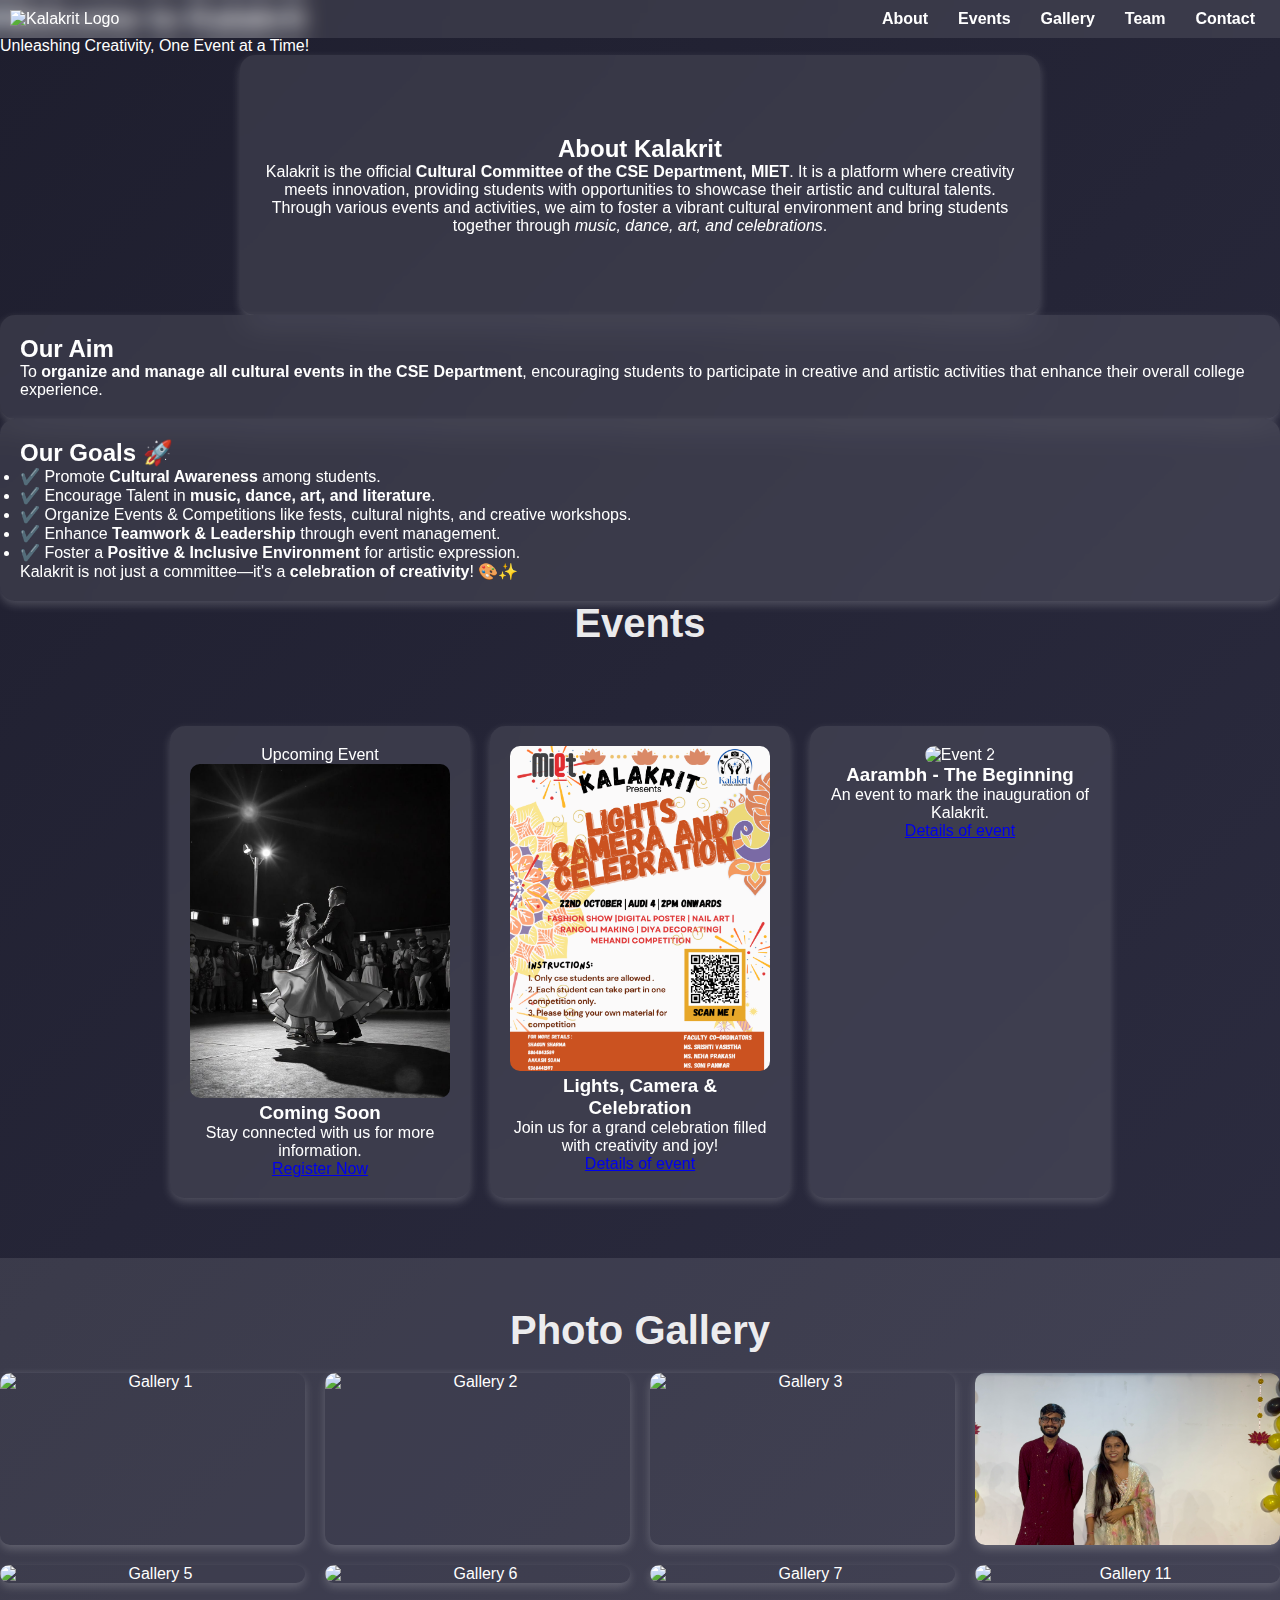
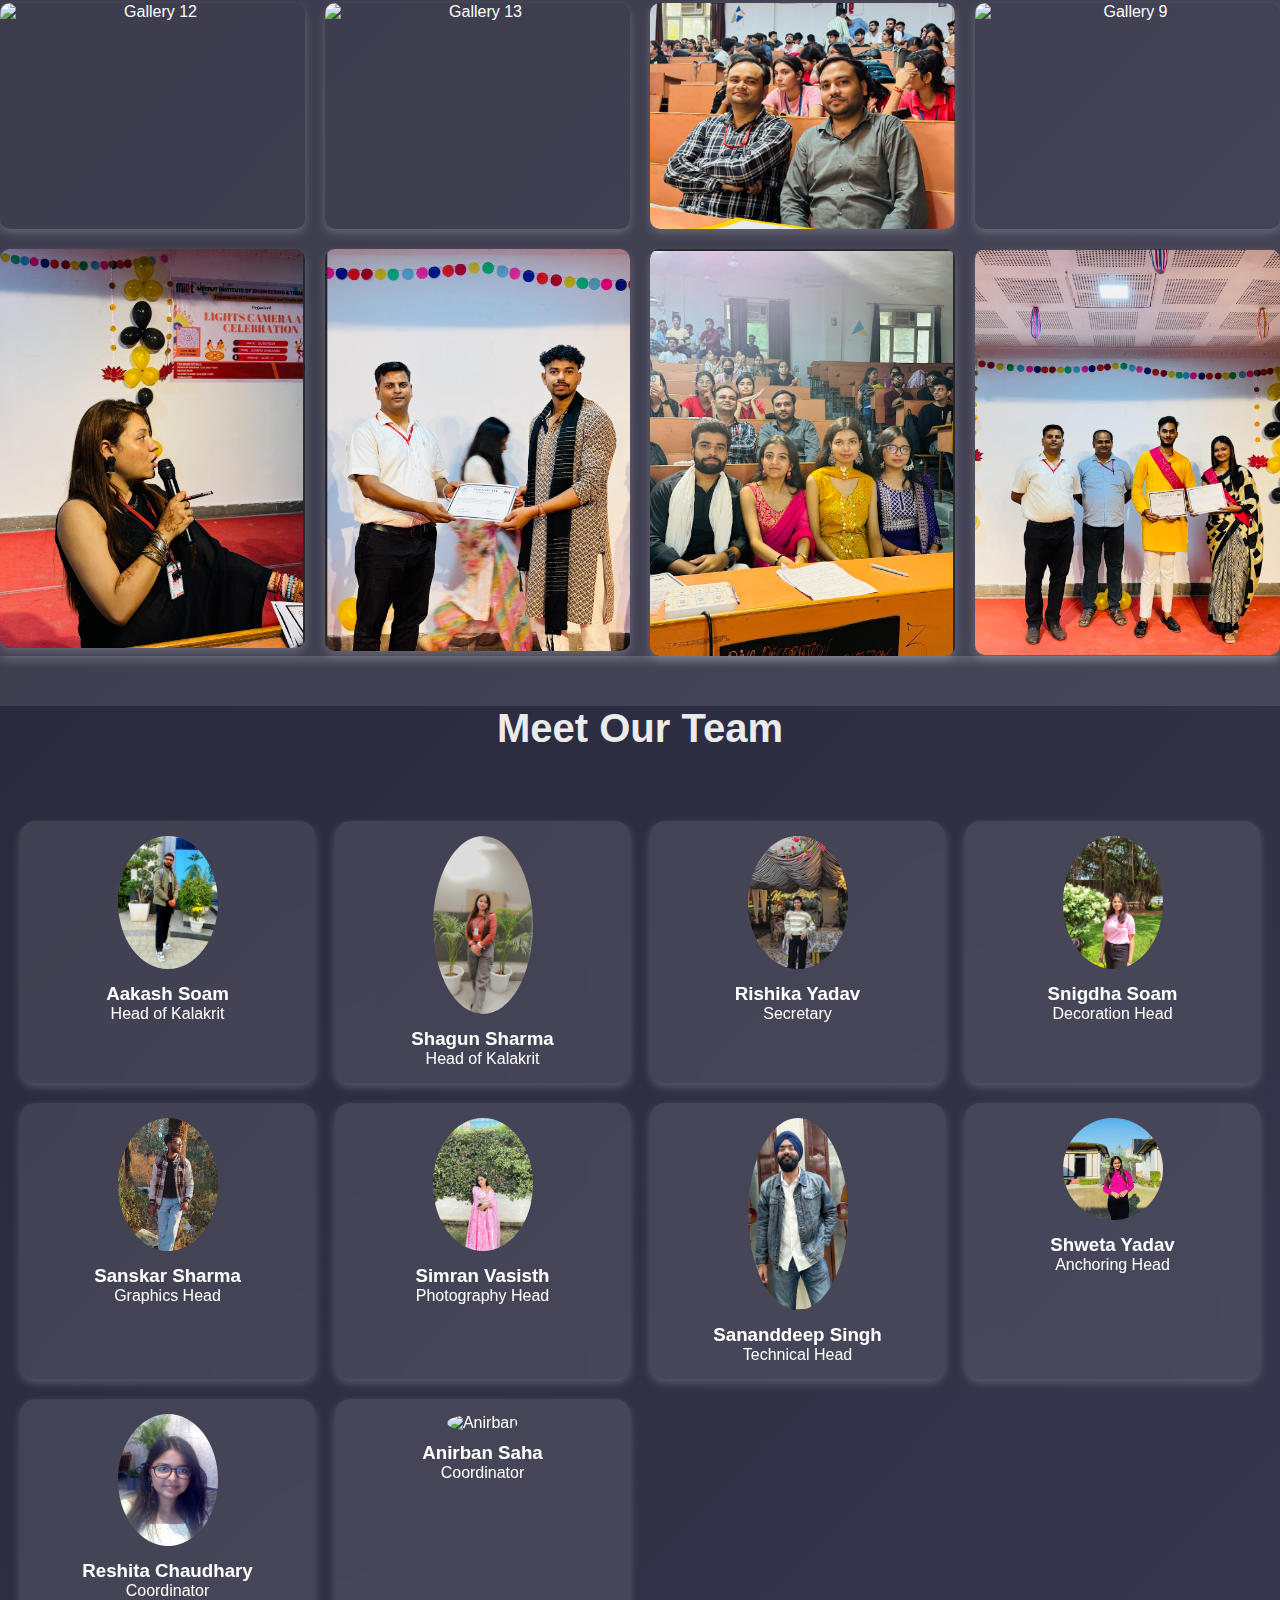
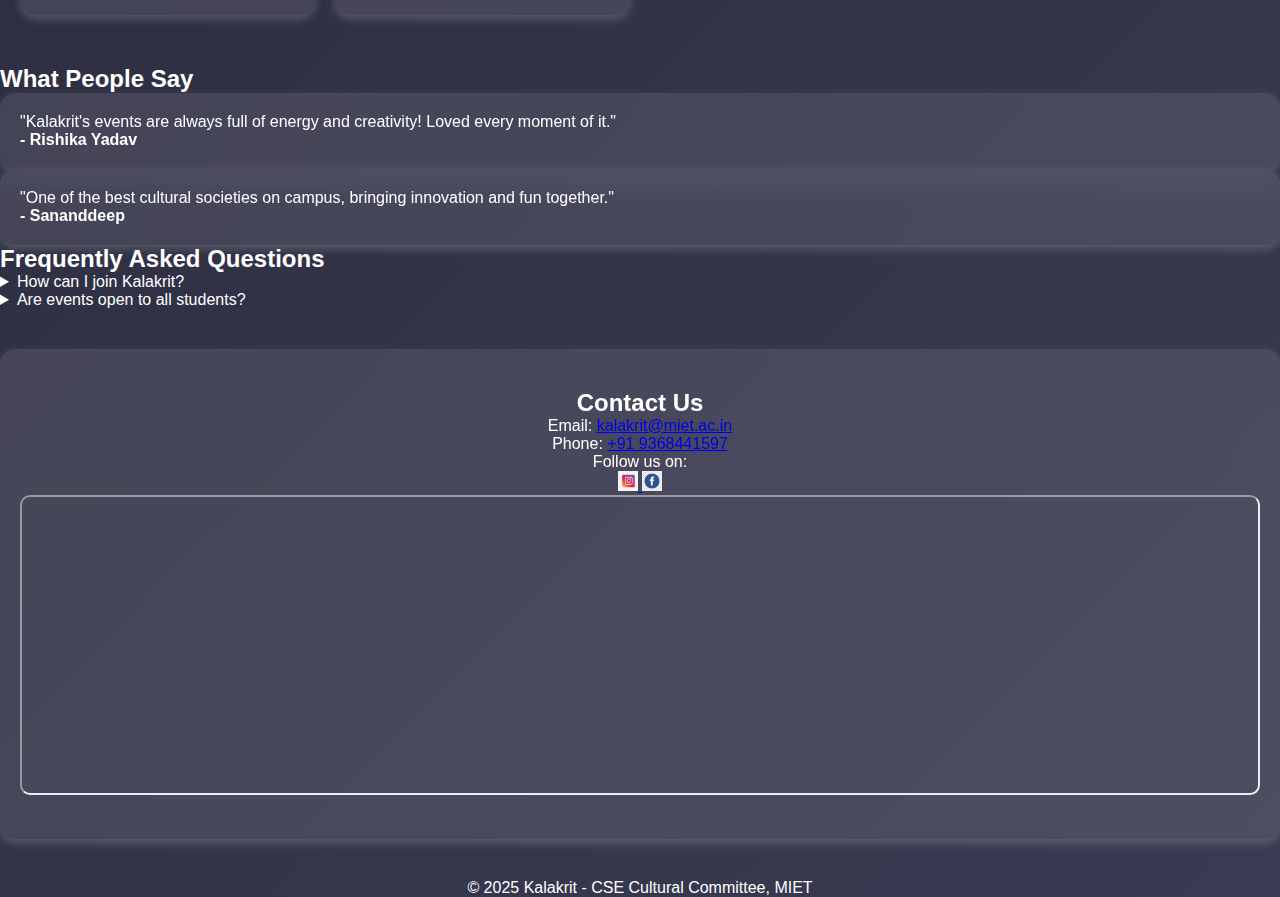
==== index.html @ f22de77b "Add files" ====
<!DOCTYPE html>
<html lang="en">
<head>
    <meta charset="UTF-8">
    <meta name="viewport" content="width=device-width, initial-scale=1.0">
    <title>Kalakrit - CSE Cultural Committee</title>
    <link rel="stylesheet" href="style.css">
    <script defer src="script.js"></script>
</head>
<body>
    <header>
        <div class="logo">
            <img src="img/logo1.png" alt="Kalakrit Logo">
        </div>
        <nav>
            <ul>
                <li><a href="#about">About</a></li>
                <li><a href="#events">Events</a></li>
                <li><a href="#gallery">Gallery</a></li>
                <li><a href="#team">Team</a></li>
                <li><a href="#contact">Contact</a></li>
            </ul>
        </nav>
    </header>
    <section id="home">
        <div class="hero-content">
            <h1>Welcome to Kalakrit</h1>
            <p>Unleashing Creativity, One Event at a Time!</p>
        </div>
    </section>
    <section id="about" class="glass">
        <h2>About Kalakrit</h2>
        <p>
            Kalakrit is the official <b>Cultural Committee of the CSE Department, MIET</b>. 
            It is a platform where creativity meets innovation, providing students with opportunities to showcase their artistic and cultural talents. Through various events and activities, we aim to foster a vibrant cultural environment and bring students together through <i>music, dance, art, and celebrations</i>.  
        </p>
    </section>

    <section class="glass">
        <h2>Our Aim</h2>
        <p>To <b>organize and manage all cultural events in the CSE Department</b>, encouraging students to participate in creative and artistic activities that enhance their overall college experience.</p>
    </section>

    <section class="glass">
        <h2>Our Goals 🚀</h2>
        <ul>
            <li>✔️ Promote <b>Cultural Awareness</b> among students.</li>
            <li>✔️ Encourage Talent in <b>music, dance, art, and literature</b>.</li>
            <li>✔️ Organize Events & Competitions like fests, cultural nights, and creative workshops.</li>
            <li>✔️ Enhance <b>Teamwork & Leadership</b> through event management.</li>
            <li>✔️ Foster a <b>Positive & Inclusive Environment</b> for artistic expression.</li>
        </ul>
        <p>Kalakrit is not just a committee—it's a <b>celebration of creativity</b>! 🎨✨</p>
    </section>

    <section id="events">
        <h2>Events</h2>
        <div class="event-container">
            <div class="event-card glass">
                <label>Upcoming Event</label>
                <img src="img/upevent.jpg" alt="Upcoming Event">
                <h3>Coming Soon</h3>
                <p>Stay connected with us for more information.</p>
                <a href="NewEvent.html">Register Now</a>
            </div>
            <div class="event-card glass">
                <img src="img/event1.png" alt="Event 1">
                <h3>Lights, Camera & Celebration</h3>
                <p>Join us for a grand celebration filled with creativity and joy!</p>
                <a href="#">Details of event</a>
            </div>
            <div class="event-card glass">
                <img src="img/event2.png" alt="Event 2">
                <h3>Aarambh - The Beginning</h3>
                <p>An event to mark the inauguration of Kalakrit.</p>
                <a href="#">Details of event</a>
            </div>
        </div>
    </section>

    <section id="gallery">
        <h2>Photo Gallery</h2>
        <div class="gallery-container">
            <img src="img/1.jpg" alt="Gallery 1">
            <img src="img/2.jpg" alt="Gallery 2">
            <img src="img/3.jpg" alt="Gallery 3">
            <img src="img/4.JPG" alt="Gallery 4">
            <img src="img/5.jpg" alt="Gallery 5">
            <img src="img/6.jpg" alt="Gallery 6">
            <img src="img/7.jpg" alt="Gallery 7">
            <img src="img/15.jpg" alt="Gallery 11">
            <img src="img/17.jpg" alt="Gallery 12">
            <img src="img/18.jpg" alt="Gallery 13">
            <img src="img/10.png" alt="Gallery 17">
            <img src="img/14.jpg" alt="Gallery 9">
            <img src="img/9.png" alt="Gallery 18">
            <img src="img/12.png" alt="Gallery 7">
            <img src="img/13.png" alt="Gallery 14">
            <img src="img/11.png" alt="Gallery 15">
            
           

        </div>
    </section>

    <section id="team">
        <h2>Meet Our Team</h2>
        <div class="team-container">
            <div class="team-card glass">
                <img src="img/me.jpg" alt="Aakash Soam">
                <h3>Aakash Soam</h3>
                <p>Head of Kalakrit</p>
            </div>
            <div class="team-card glass">
                <img src="img/shagun.jpg" alt="Shagun Sharma">
                <h3>Shagun Sharma</h3>
                <p>Head of Kalakrit</p>
            </div>
            <div class="team-card glass">
                <img src="img/rishika.jpg" alt="rishika ">
                <h3>Rishika Yadav</h3>
                <p>Secretary</p>
            </div>
            <div class="team-card glass">
                <img src="img/Sn.jpg" alt="Snigdha Soam">
                <h3>Snigdha Soam</h3>
                <p>Decoration Head</p>
            </div>
            <div class="team-card glass">
                <img src="img/sanskar.jpg" alt="Sanskar Sharma">
                <h3>Sanskar Sharma</h3>
                <p>Graphics Head</p>
            </div>
            <div class="team-card glass">
                <img src="img/simran.jpg" alt="Simran Vasisth">
                <h3>Simran Vasisth</h3>
                <p>Photography Head</p>
            </div>
            <div class="team-card glass">
                <img src="img/Sanndep.jpg" alt="Shweta Yadav">
                <h3>Sananddeep Singh</h3>
                <p>Technical Head</p>
        </div>
        <div class="team-card glass">
                <img src="img/shweta.jpg" alt="Shweta Yadav">
                <h3>Shweta Yadav</h3>
                <p>Anchoring Head</p>
            </div>
        <div class="team-card glass">
            <img src="img/reshita.jpg" alt="reshita ch">
            <h3>Reshita Chaudhary</h3>
            <p>Coordinator</p>
        </div>
        <div class="team-card glass">
        <img src="img/Anirban.jpg" alt="Anirban">
        <h3>Anirban Saha</h3>
        <p>Coordinator</p>
        </div>
    
    </div>
    </section>

    <!-- Testimonials Section -->
    <section id="testimonials">
        <h2>What People Say</h2>
        <div class="testimonial glass">
            <p>"Kalakrit's events are always full of energy and creativity! Loved every moment of it."</p>
            <h4>- Rishika Yadav</h4>
        </div>
        <div class="testimonial glass">
            <p>"One of the best cultural societies on campus, bringing innovation and fun together."</p>
            <h4>- Sananddeep</h4>
        </div>
    </section>

    <section id="faq">
        <h2>Frequently Asked Questions</h2>
        <details>
            <summary>How can I join Kalakrit?</summary>
            <p>You can join by participating in our open recruitments held at the start of the semester.</p>
        </details>
        <details>
            <summary>Are events open to all students?</summary>
            <p>Yes! Any student from MIET can participate in our events.</p>
        </details>
    </section>

    <section id="contact" class="glass">
        <h2>Contact Us</h2>
        <p>Email: <a href="mailto:kalakrit@miet.ac.in">kalakrit@miet.ac.in</a></p>
        <p>Phone: <a href="tel:+919368441597">+91 9368441597</a></p>
        <p>Follow us on:</p>
        <a href="https://instagram.com/miet_kalakrit" target="_blank">
            <img src="img/inlogo.jpg"height="20px" width="20px" alt="Instagram">
        </a>
        <a href="https://facebook.com/kalakrit_cse" target="_blank">
            <img src="img/flogo.jpg" height="20px" width="20px" alt="Facebook">
        </a>
        <div class="map">
            <iframe src="https://www.google.com/maps/place/Meerut+Institute+of+Engineering+and+Technology/@28.9730517,77.6384283,17z/data=!3m1!4b1!4m10!1m2!2m1!1sMeerut+Institute+of+Engineering!3m6!1s0x390c668fdea4d87f:0x8795def814a486e7!8m2!3d28.973047!4d77.6410032!15sCh9NZWVydXQgSW5zdGl0dXRlIG9mIEVuZ2luZWVyaW5nWiEiH21lZXJ1dCBpbnN0aXR1dGUgb2YgZW5naW5lZXJpbmeSARJlbmdpbmVlcmluZ19zY2hvb2yaASNDaFpEU1VoTk1HOW5TMFZKUTBGblNVTm9hMXB0ZEVobkVBReABAPoBBAgAEEM!16s%2Fm%2F07k4y4h?hl=en-US&entry=ttu&g_ep=EgoyMDI1MDIxMS4wIKXMDSoASAFQAw%3D%3D"></iframe>
        </div>
    </section>

    <footer>
        <p>&copy; 2025 Kalakrit - CSE Cultural Committee, MIET</p>
    </footer>
    <script>
// Mobile Navigation Toggle
const nav = document.querySelector("nav ul");
document.querySelector("header").addEventListener("click", () => {
    nav.classList.toggle("show");
});
</script>
</body>
</html>
---- style.css ----
/* General Styles */
* {
    margin: 0;
    padding: 0;
    box-sizing: border-box;
    font-family: 'Poppins', sans-serif;
    
}
body {
    background: linear-gradient(135deg, #1e1e2e, #3a3a52);
    color: #fff;
}

/* Header and Navigation */
header {
    display: flex;
    justify-content: space-between;
    align-items: center;
    padding: 10px;
    background: rgba(255, 255, 255, 0.1);
    backdrop-filter: blur(10px);
    position: fixed;
    width: 100%;
    top: 0;
    z-index: 1000;
}

.logo img {
    height: 50px;
}

nav ul {
    list-style: none;
    display: flex;
}

nav ul li {
    margin: 0 15px;
}

nav ul li a {
    text-decoration: none;
    color: #fff;
    font-weight: bold;
    transition: 0.3s;
}

nav ul li a:hover {
    color: #ff4081;
}

/* Glassmorphic Card Design */
.glass {
    background: rgba(255, 255, 255, 0.1);
    backdrop-filter: blur(15px);
    padding: 20px;
    border-radius: 15px;
    box-shadow: 0 4px 10px rgba(255, 255, 255, 0.2);
    transition: transform 0.3s, box-shadow 0.3s;
}

.glass:hover {
    transform: translateY(-5px);
    box-shadow: 0 6px 15px rgba(255, 255, 255, 0.3);
}

/* Event Cards */
.event-container {
    display: flex;
    flex-wrap: wrap;
    justify-content: center;
    gap: 20px;
    padding: 60px 20px;
}

.event-card {
    width: 300px;
    text-align: center;
    border-radius: 15px;
    overflow: hidden;
}

.event-card img {
    width: 100%;
    border-radius: 10px;
}

/* About Section */
#about {
    padding: 80px 20px;
    text-align: center;
    max-width: 800px;
    margin: auto;
}
#events h2 {
    font-size: 2.5rem;
    margin-bottom: 20px;
    color: rgba(255, 255, 255, 0.916);
    text-align: center;
}
#team h2 {
    font-size: 2.5rem;
    margin-bottom: 20px;
    color: rgba(255, 255, 255, 0.916);
    text-align: center;
}
/* Gallery Section */
#gallery {
    padding: 50px 0;
    text-align: center;
    background: rgba(255, 255, 255, 0.1);
}

#gallery h2 {
    font-size: 2.5rem;
    margin-bottom: 20px;
    color: rgba(255, 255, 255, 0.916);
}

.gallery-container {
    display: grid;
    grid-template-columns: repeat(auto-fill, minmax(250px, 1fr));
    gap: 20px;
    justify-items: center;
    box-shadow: 0 4px 10px rgba(255, 255, 255, 0.2);
}

.gallery-container img {
    width: 100%;
    height: auto;
    border-radius: 10px;
    box-shadow: 0 4px 10px rgba(255, 255, 255, 0.2);
    transition: transform 0.3s ease, box-shadow 0.3s ease;
}

.gallery-container img:hover {
    transform: scale(1.05);
    box-shadow: 0 6px 12px rgba(0, 0, 0, 0.15);
}

/* Responsive Design */
@media (max-width: 768px) {
    .gallery-container {
        grid-template-columns: repeat(auto-fill, minmax(200px, 1fr));
    }
}

@media (max-width: 480px) {
    .gallery-container {
        grid-template-columns: 1fr;
    }
}

/* Team Section */
.team-container {
    display: grid;
    grid-template-columns: repeat(auto-fit, minmax(250px, 1fr));
    gap: 20px;
    padding: 50px 20px;
}

.team-card {
    text-align: center;
    padding: 15px;
    border-radius: 15px;
    transition: transform 0.3s;
}

.team-card:hover {
    transform: scale(1.05);
}

.team-card img {
    width: 100px;
    border-radius: 50%;
    margin-bottom: 10px;
    transition: transform 0.3s;
}

.team-card img:hover {
    transform: scale(1.1);
}

/* Contact Section */
#contact {
    text-align: center;
    padding: 40px 20px;
    margin: 40px auto;
}

.social-links {
    display: flex;
    justify-content: center;
    gap: 15px;
    margin-top: 10px;
}

.social-links a {
    display: inline-block;
    transition: transform 0.3s;
}

.social-links a:hover {
    transform: scale(1.2);
}

.social-links img {
    width: 200px;
    height: 200px;
    border-radius: 100%;
}

/* Map Alignment */
.map iframe {
    width: 100%;
    height: 300px;
    border-radius: 10px;
}

/* Responsive Design */
@media (max-width: 768px) {
    header {
        flex-direction: column;
    }

    nav ul {
        flex-direction: column;
        display: none;
    }

    nav ul.show {
        display: flex;
    }

    .event-container,
    .team-container {
        flex-direction: column;
        align-items: center;
    }
}
footer{
    text-align: center;
}
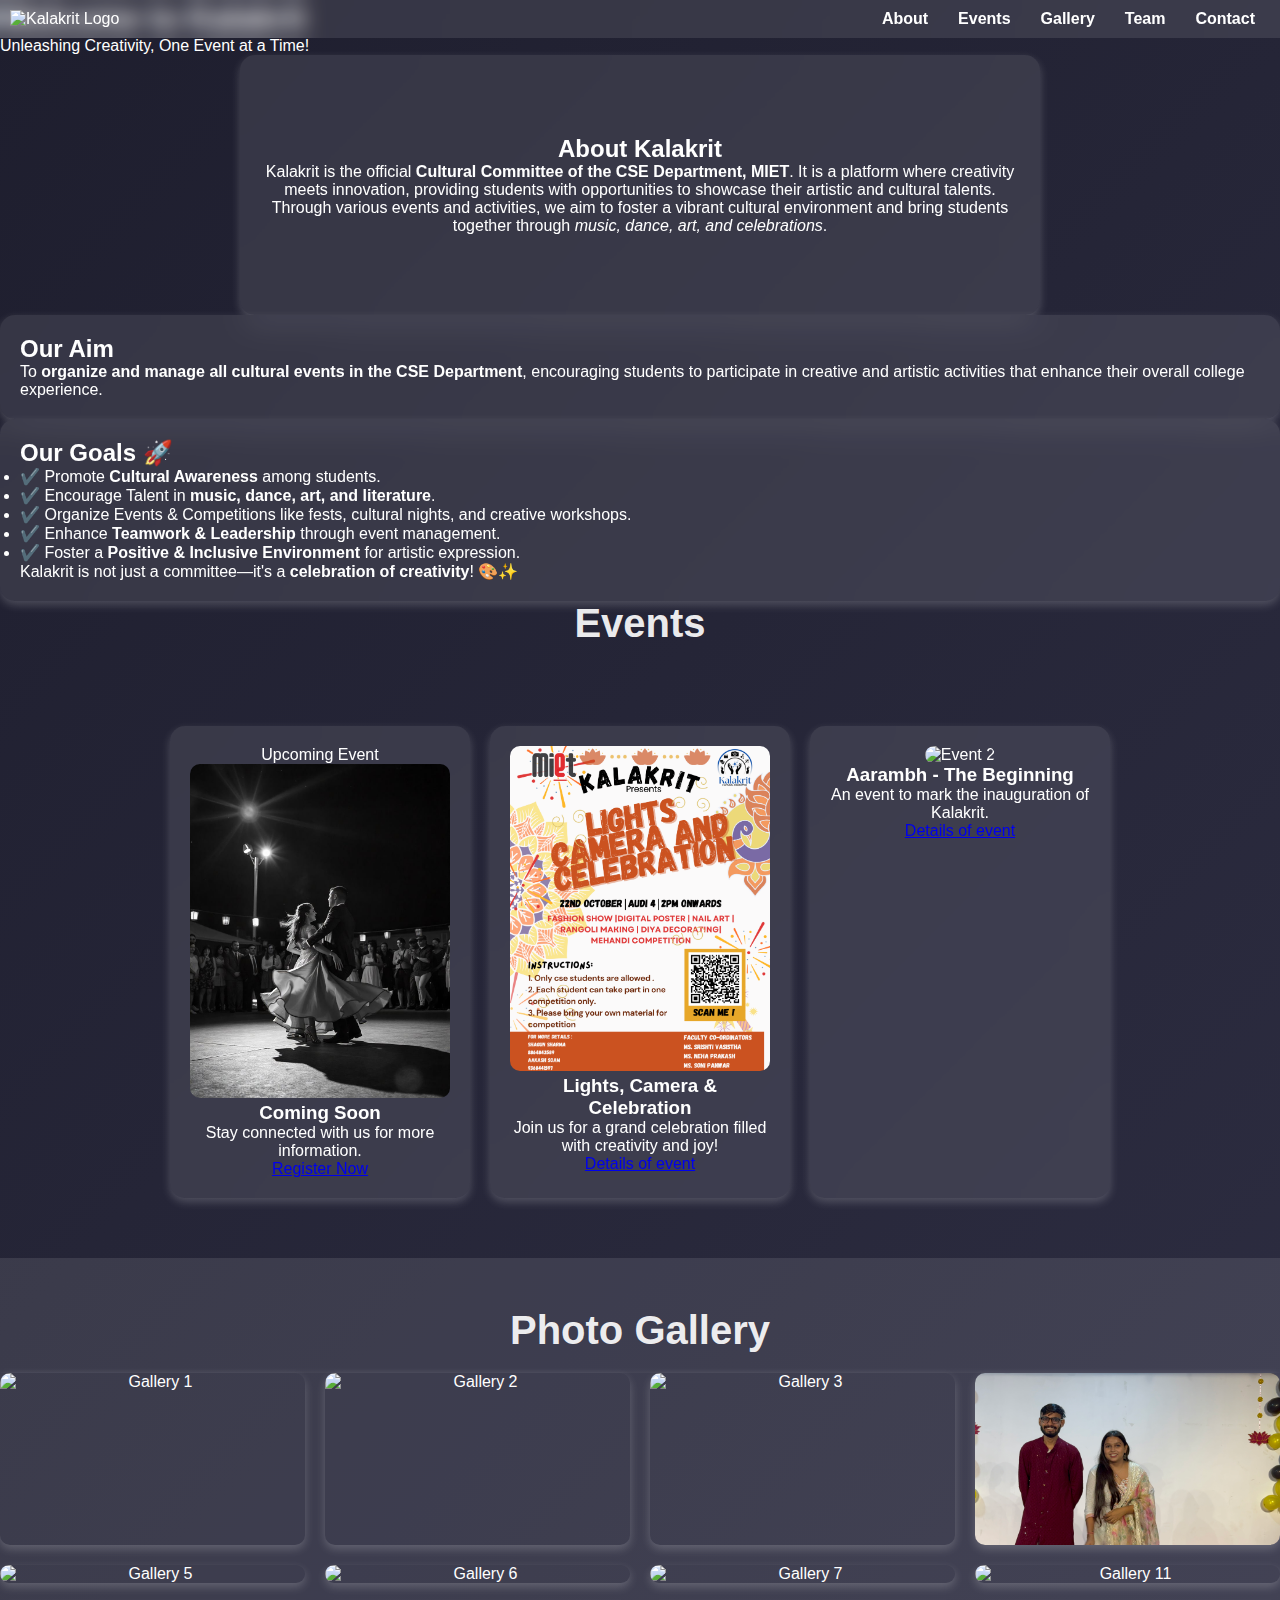
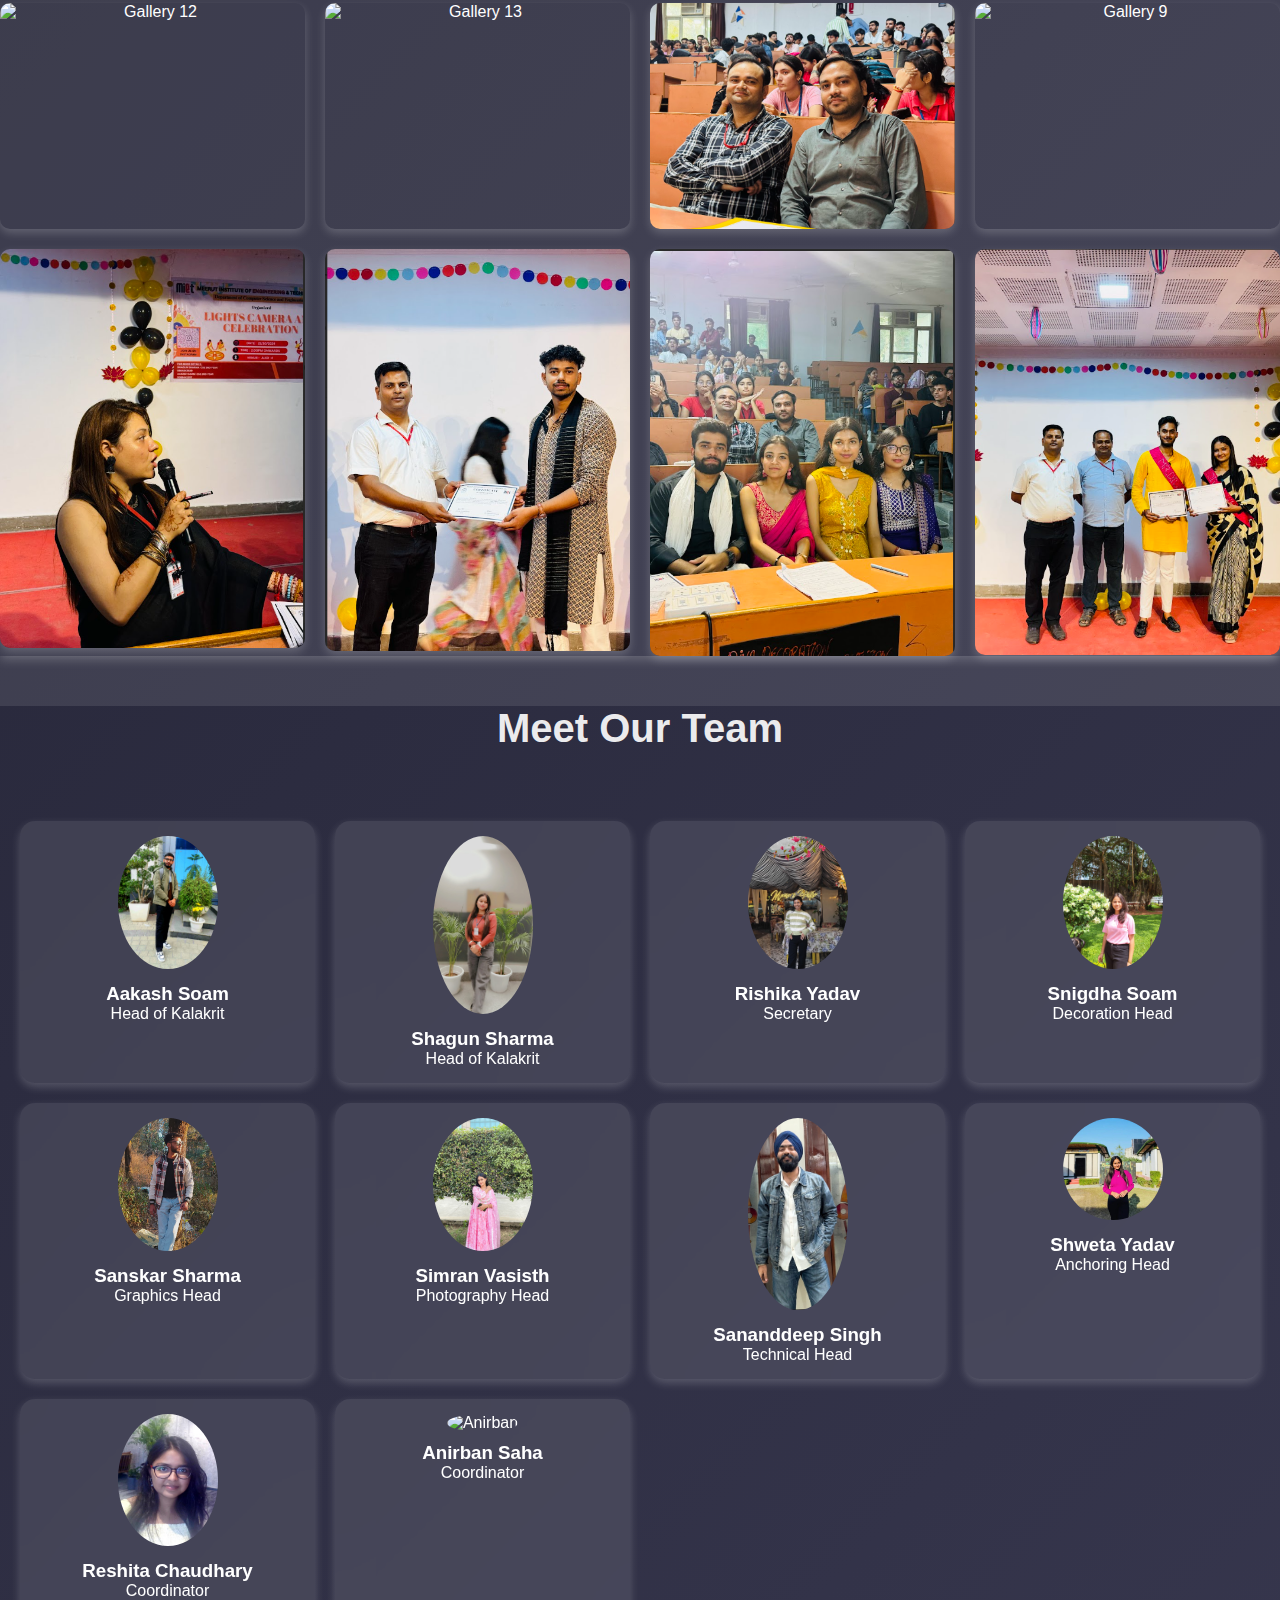
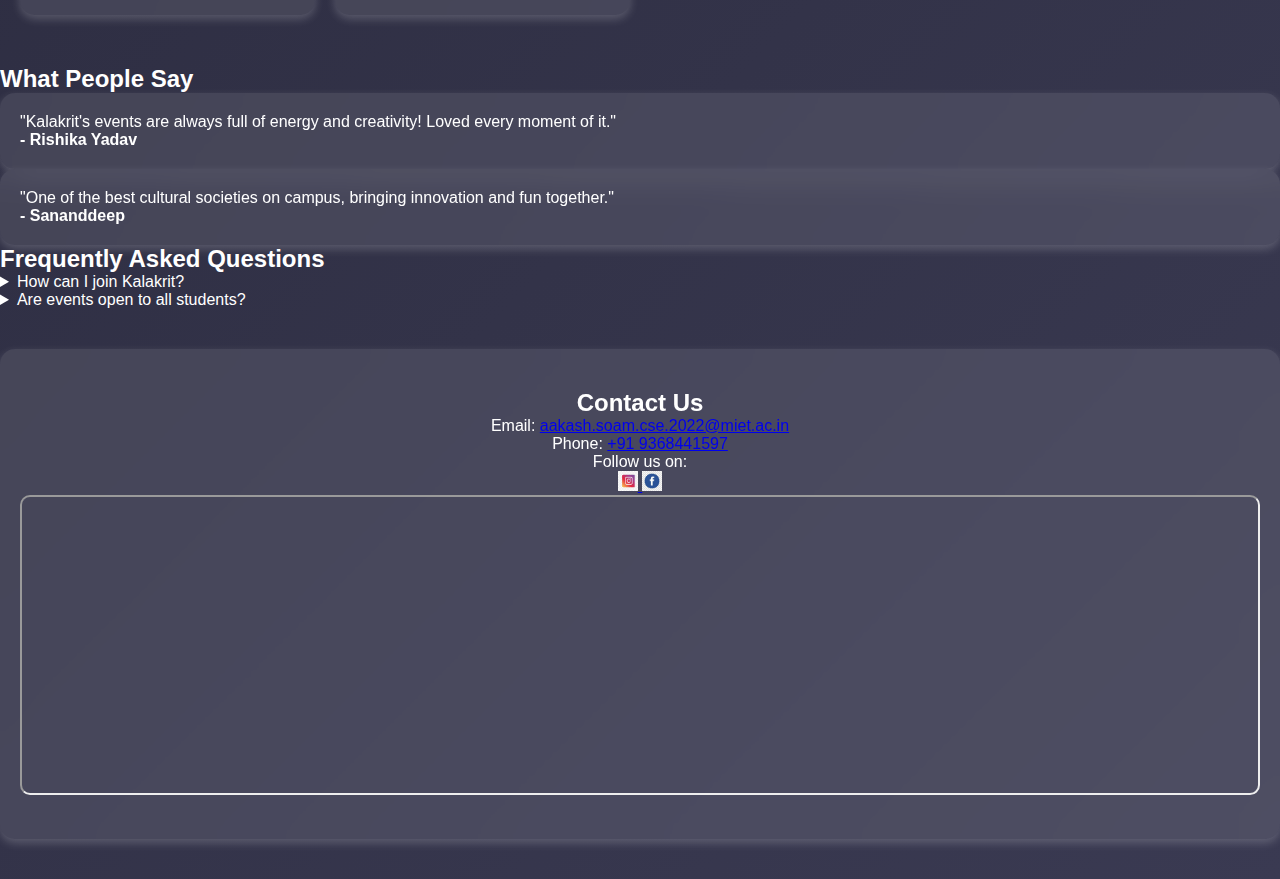
==== commit aa6908c7: "Update index.html" ====
--- a/index.html
+++ b/index.html
@@ -187,7 +187,7 @@
 
     <section id="contact" class="glass">
         <h2>Contact Us</h2>
-        <p>Email: <a href="mailto:kalakrit@miet.ac.in">kalakrit@miet.ac.in</a></p>
+        <p>Email: <a href="mailto:kalakrit@miet.ac.in">aakash.soam.cse.2022@miet.ac.in</a></p>
         <p>Phone: <a href="tel:+919368441597">+91 9368441597</a></p>
         <p>Follow us on:</p>
         <a href="https://instagram.com/miet_kalakrit" target="_blank">
@@ -197,7 +197,7 @@
             <img src="img/flogo.jpg" height="20px" width="20px" alt="Facebook">
         </a>
         <div class="map">
-            <iframe src="https://www.google.com/maps/place/Meerut+Institute+of+Engineering+and+Technology/@28.9730517,77.6384283,17z/data=!3m1!4b1!4m10!1m2!2m1!1sMeerut+Institute+of+Engineering!3m6!1s0x390c668fdea4d87f:0x8795def814a486e7!8m2!3d28.973047!4d77.6410032!15sCh9NZWVydXQgSW5zdGl0dXRlIG9mIEVuZ2luZWVyaW5nWiEiH21lZXJ1dCBpbnN0aXR1dGUgb2YgZW5naW5lZXJpbmeSARJlbmdpbmVlcmluZ19zY2hvb2yaASNDaFpEU1VoTk1HOW5TMFZKUTBGblNVTm9hMXB0ZEVobkVBReABAPoBBAgAEEM!16s%2Fm%2F07k4y4h?hl=en-US&entry=ttu&g_ep=EgoyMDI1MDIxMS4wIKXMDSoASAFQAw%3D%3D"></iframe>
+            <iframe src="https://www.google.com/maps/place/Meerut+Institute+of+Engineering+and+Technology/@28.973047,77.6384283,17z/data=!3m1!4b1!4m6!3m5!1s0x390c668fdea4d87f:0x8795def814a486e7!8m2!3d28.973047!4d77.6410032!16s%2Fm%2F07k4y4h?entry=ttu&g_ep=EgoyMDI1MDIyMy4xIKXMDSoASAFQAw%3D%3D></iframe>
         </div>
     </section>
 
